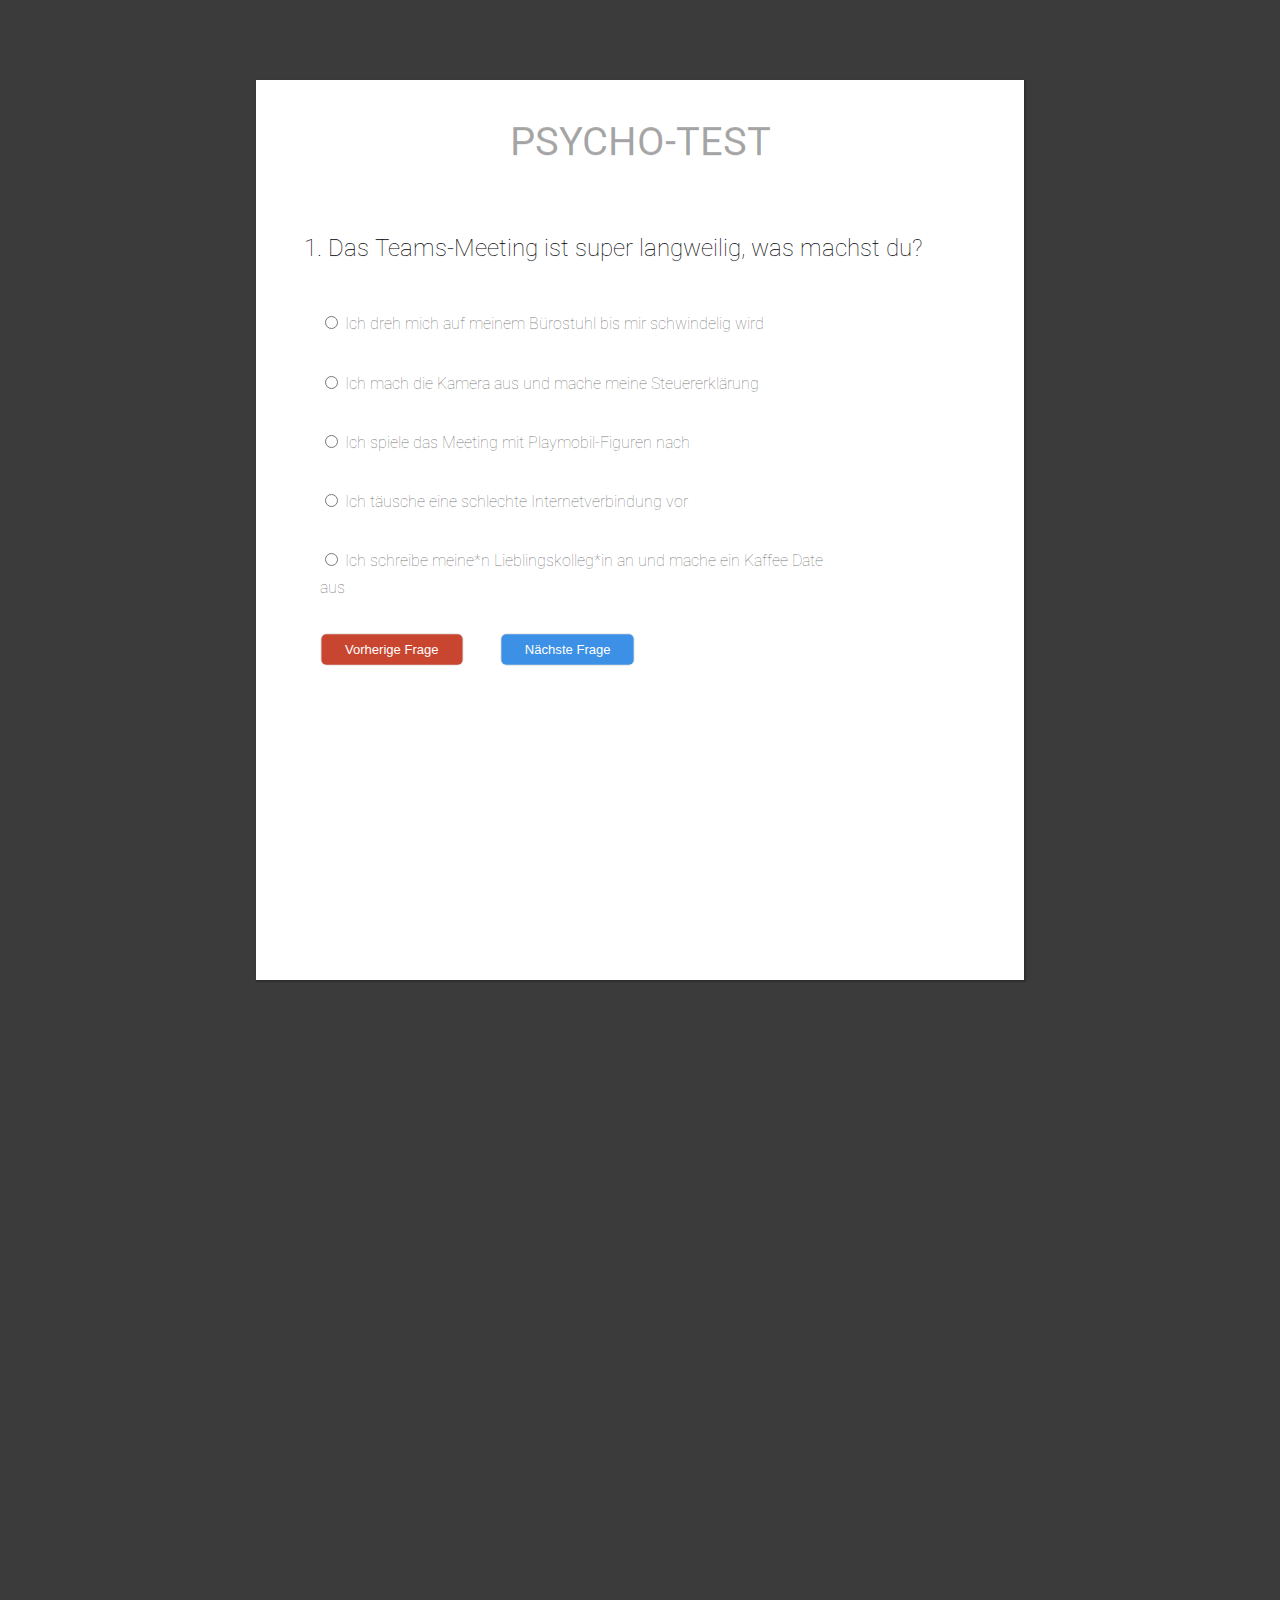
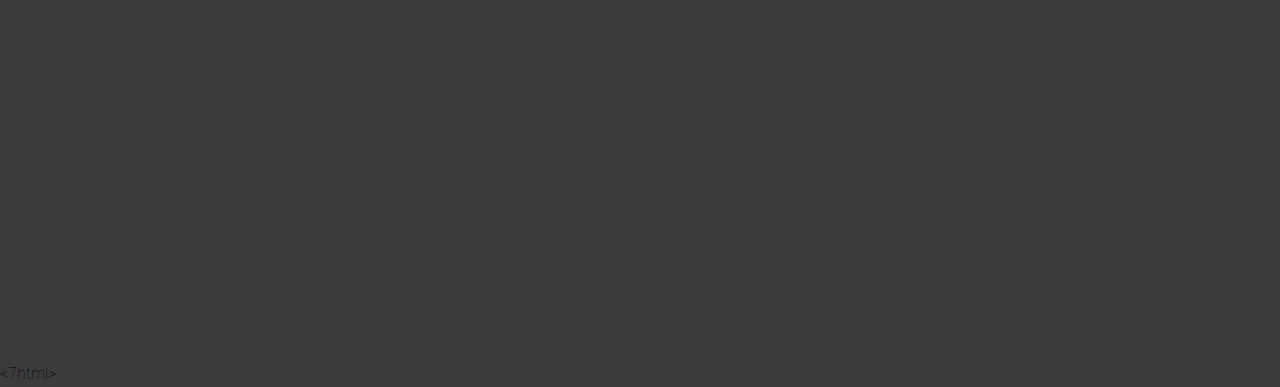
==== home.html @ 398917d9 "Initial commit" ====
<!DOCTYPE html>
<html lang="en">

<head>
    <title>Psycho-Test - Zu welchem ABC Circle gehörtst Du wirklich?</title>
    <link rel="stylesheet" href="main.css">
    <link href="https://fonts.googleapis.com/css?family=Roboto" rel="stylesheet">
</head>

<body>

    <div class="quiz-container">
        <div class="title">Psycho-Test</div>
        <div id="question" class="question"></div>
        <label class="option">
            <input type="radio" name="option" value="1" />
            <span class="option1"></span>
        </label>
        <label class="option">
            <input type="radio" name="option" value="2" />
            <span class="option2"></span>
        </label>
        <label class="option">
            <input type="radio" name="option" value="3" />
            <span class="option3"></span>
        </label>
        <label class="option">
            <input type="radio" name="option" value="4" />
            <span class="option4"></span>
        </label>
        <label class="option">
            <input type="radio" name="option" value="5" />
            <span class="option5"></span>
        </label>
        <!-- Buttons -->
        <div class="controls">
            <button class="previous">Vorherige Frage</button>
            <button class="next">Nächste Frage</button>
        </div>
    </div>

    <div class="result">

    </div>

    <script src=questions.js></script>
    <script src="main.js"></script>
</body>
<7html>
    
</7html>
---- main.css ----
html {
  box-sizing: border-box;
}
*,
*:before,
*:after {
  box-sizing: inherit;
}
body {
  margin: 0;
  padding: 0;
  font-family: "Roboto", sans-serif;
  font-weight: 100;
  line-height: 1.7rem;
  background: no-repeat #3B3B3B;
}
.quiz-container {
  box-shadow: 1px 1px 1px 1px rgba(0, 0, 0, 0.2);
  text-shadow: 1px 1px white;
  padding: 3rem;
  text-shadow: 0 1px #00000010;
  width: 60%;
  margin: 5rem auto;
  display: flex;
  flex-direction: column;
  background: #FFFFFF;
  min-height: 100vh;
}
.title {
  margin-top: 0;
  margin-bottom: 3rem;
  color: #00000050;
  font-weight: 400;
  font-size: 2.5rem;
  text-align: center;
  text-transform: uppercase;
}
.question {
  margin: 2rem 0;
  font-size: 1.5rem;
}
.option {
  padding: 1rem;
  color: #00000095;
  background: rgba(255, 255, 255, 0.1);
  width: 80%;
  border-radius: 5px;
  transition: all 0.3s;
}
.option:hover {
  background: rgba(255, 255, 255, 0.4);
}
.option input:checked .option {
  background: #08038c;
  color: #000;
}
.controls > * {
  margin: 1rem;
}
button {
  padding: 0.5rem 1.5rem;
  border: none;
  box-shadow: 0 0 0 1px rgba(0, 0, 0, 0.1);
  border-radius: 5px;
  font-weight: 300;
  color: white;
  outline: none;
  transform: scale(0.98);
  transition: all 0.2s;
}
button.previous {
  background: #c84630;
}
button.next {
  background: #3c91e6;
}
button.restart {
  background: #0cf574;
  color: #00000050;
  font-size: 2rem;
  margin-bottom: 1rem;
  transition: all 0.4s;
}
button.restart:hover {
  color: #00000098;
}
button:hover,
button:focus {
  transform: scale(1);
  font-weight: 500;
  box-shadow: 1px 1px 1px rgba(255, 255, 255, 0.5);
}
.result {
  display: flex;
  flex-direction: column;
  padding: 2rem;
  justify-content: center;
  align-items: center;
  text-align: center;
  font-size: 2.5rem;
  min-height: 100vh;
}
.final-score {
  color: #00000099;
}
.summary {
  font-size: 1rem;
  text-shadow: 1px 1px #ffffff50;
  color: #00000099;
  background: rgba(255, 255, 255, 0.4);
  border-radius: 5px;
  display: flex;
  flex-direction: column;
  align-items: flex-start;
  padding: 0 2rem;
  margin-bottom: 2rem;
}
.summary h1 {
  align-self: center;
}
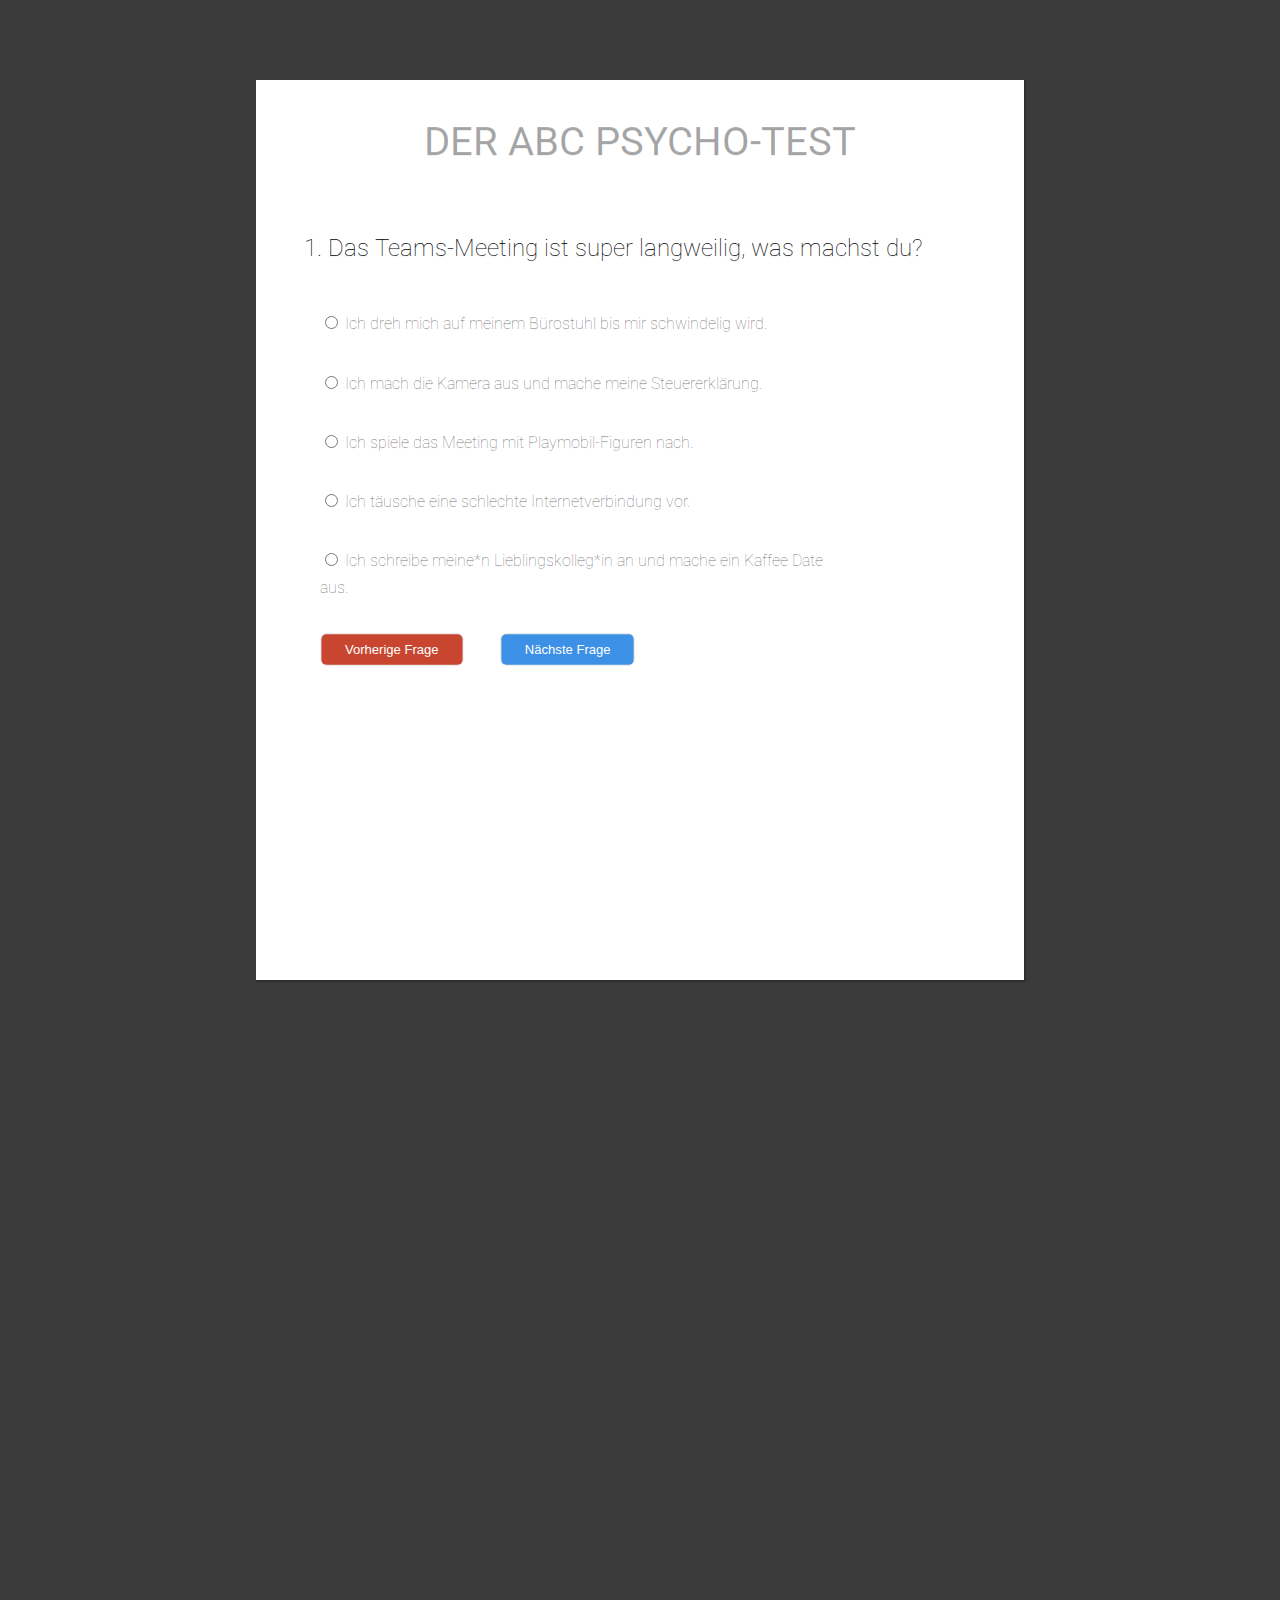
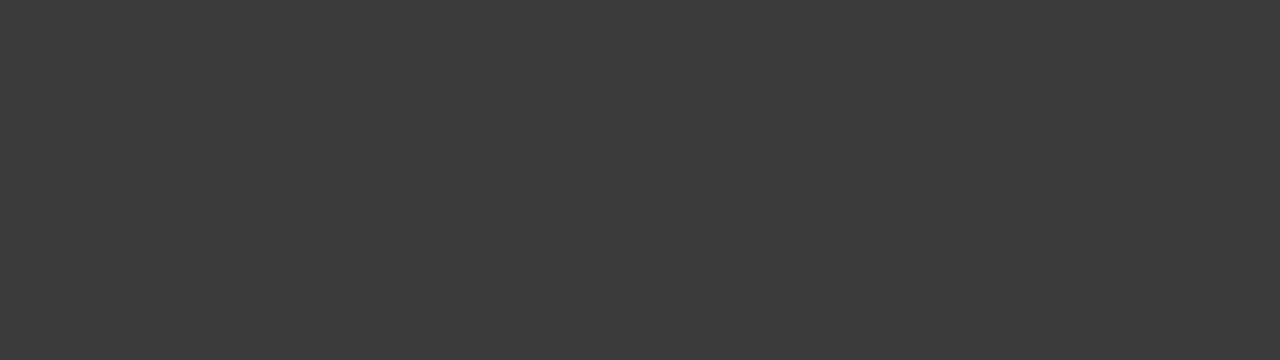
==== commit b92adb7b: "Remove index.html Fix questions Fix style sheets" ====
--- a/home.html
+++ b/home.html
@@ -2,7 +2,7 @@
 <html lang="en">
 
 <head>
-    <title>Psycho-Test - Zu welchem ABC Circle gehörtst Du wirklich?</title>
+    <title>ABC Psycho-Test - Zu welchem ABC Circle gehörtst Du wirklich?</title>
     <link rel="stylesheet" href="main.css">
     <link href="https://fonts.googleapis.com/css?family=Roboto" rel="stylesheet">
 </head>
@@ -10,7 +10,7 @@
 <body>
 
     <div class="quiz-container">
-        <div class="title">Psycho-Test</div>
+        <div class="title">Der ABC Psycho-Test</div>
         <div id="question" class="question"></div>
         <label class="option">
             <input type="radio" name="option" value="1" />
@@ -46,6 +46,4 @@
     <script src=questions.js></script>
     <script src="main.js"></script>
 </body>
-<7html>
-    
-</7html>+</html>
--- a/main.css
+++ b/main.css
@@ -103,6 +103,14 @@
 .final-score {
   color: #00000099;
 }
+.final-team {
+  display: flex;
+  flex-direction: column;
+  justify-content: center;
+  align-items: center;
+  text-align: center;
+  font-size: 2.5rem;
+}
 .summary {
   font-size: 1rem;
   text-shadow: 1px 1px #ffffff50;
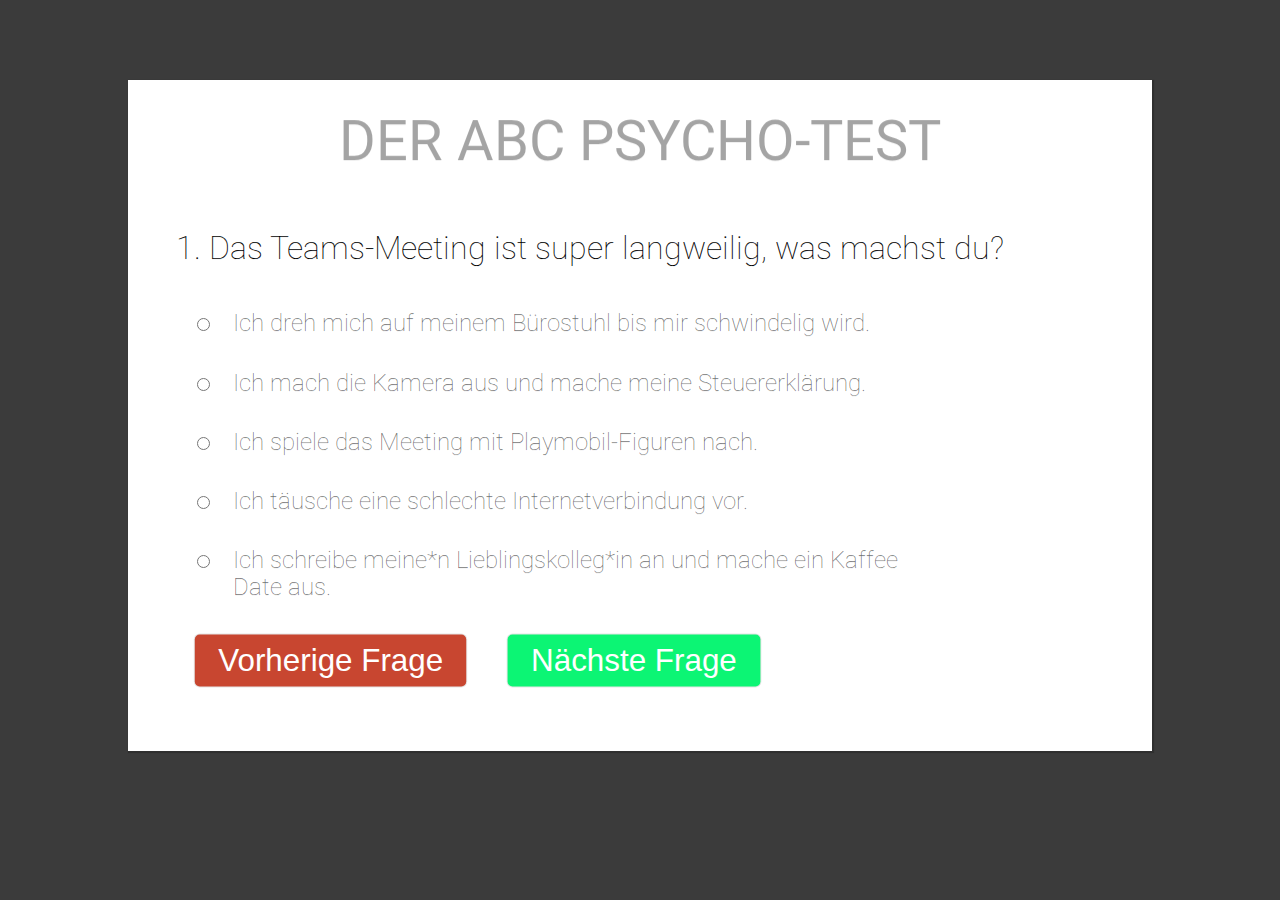
==== commit 51b520ac: "Fix CSS" ====
--- a/home.html
+++ b/home.html
@@ -2,6 +2,7 @@
 <html lang="en">
 
 <head>
+    <meta charset="UTF-8">
     <title>ABC Psycho-Test - Zu welchem ABC Circle gehörtst Du wirklich?</title>
     <link rel="stylesheet" href="main.css">
     <link href="https://fonts.googleapis.com/css?family=Roboto" rel="stylesheet">
@@ -13,24 +14,24 @@
         <div class="title">Der ABC Psycho-Test</div>
         <div id="question" class="question"></div>
         <label class="option">
-            <input type="radio" name="option" value="1" />
-            <span class="option1"></span>
+            <div style="display: flex;"><div><input type="radio" name="option" value="1" /></div>
+            <div style="padding-left: 20px;"><span class="option1"></span></div></div>
         </label>
         <label class="option">
-            <input type="radio" name="option" value="2" />
-            <span class="option2"></span>
+            <div style="display: flex;"><div><input type="radio" name="option" value="2" /></div>
+            <div style="padding-left: 20px;"><span class="option2"></span></div></div>
         </label>
         <label class="option">
-            <input type="radio" name="option" value="3" />
-            <span class="option3"></span>
+            <div style="display: flex;"><div><input type="radio" name="option" value="3" /></div>
+            <div style="padding-left: 20px;"><span class="option3"></span></div></div>
         </label>
         <label class="option">
-            <input type="radio" name="option" value="4" />
-            <span class="option4"></span>
+            <div style="display: flex;"><div><input type="radio" name="option" value="4" /></div>
+            <div style="padding-left: 20px;"><span class="option4"></span></div></div>
         </label>
         <label class="option">
-            <input type="radio" name="option" value="5" />
-            <span class="option5"></span>
+            <div style="display: flex;"><div><input type="radio" name="option" value="5" /></div>
+            <div style="padding-left: 20px;"><span class="option5"></span></div></div>
         </label>
         <!-- Buttons -->
         <div class="controls">
@@ -39,9 +40,7 @@
         </div>
     </div>
 
-    <div class="result">
-
-    </div>
+    <div class="result"></div>
 
     <script src=questions.js></script>
     <script src="main.js"></script>
--- a/main.css
+++ b/main.css
@@ -19,25 +19,26 @@
   text-shadow: 1px 1px white;
   padding: 3rem;
   text-shadow: 0 1px #00000010;
-  width: 60%;
+  width: 80%;
   margin: 5rem auto;
   display: flex;
   flex-direction: column;
   background: #FFFFFF;
-  min-height: 100vh;
+  /*min-height: 100vh;*/
 }
 .title {
   margin-top: 0;
   margin-bottom: 3rem;
   color: #00000050;
   font-weight: 400;
-  font-size: 2.5rem;
+  font-size: 3.5rem;
   text-align: center;
   text-transform: uppercase;
 }
 .question {
   margin: 2rem 0;
   font-size: 1.5rem;
+  font-size: 2rem;
 }
 .option {
   padding: 1rem;
@@ -45,6 +46,7 @@
   background: rgba(255, 255, 255, 0.1);
   width: 80%;
   border-radius: 5px;
+  font-size: 1.5rem;
   transition: all 0.3s;
 }
 .option:hover {
@@ -63,6 +65,7 @@
   box-shadow: 0 0 0 1px rgba(0, 0, 0, 0.1);
   border-radius: 5px;
   font-weight: 300;
+  font-size: 2rem;
   color: white;
   outline: none;
   transform: scale(0.98);
@@ -72,10 +75,10 @@
   background: #c84630;
 }
 button.next {
-  background: #3c91e6;
+  background: #0cf574;
 }
 button.restart {
-  background: #0cf574;
+  background: #3c91e6;
   color: #00000050;
   font-size: 2rem;
   margin-bottom: 1rem;
@@ -91,14 +94,14 @@
   box-shadow: 1px 1px 1px rgba(255, 255, 255, 0.5);
 }
 .result {
-  display: flex;
+  display: none;
   flex-direction: column;
   padding: 2rem;
   justify-content: center;
   align-items: center;
   text-align: center;
   font-size: 2.5rem;
-  min-height: 100vh;
+  /*min-height: 100vh;*/
 }
 .final-score {
   color: #00000099;
@@ -115,7 +118,7 @@
   font-size: 1rem;
   text-shadow: 1px 1px #ffffff50;
   color: #00000099;
-  background: rgba(255, 255, 255, 0.4);
+  background: rgba(255, 255, 255, 0.851);
   border-radius: 5px;
   display: flex;
   flex-direction: column;
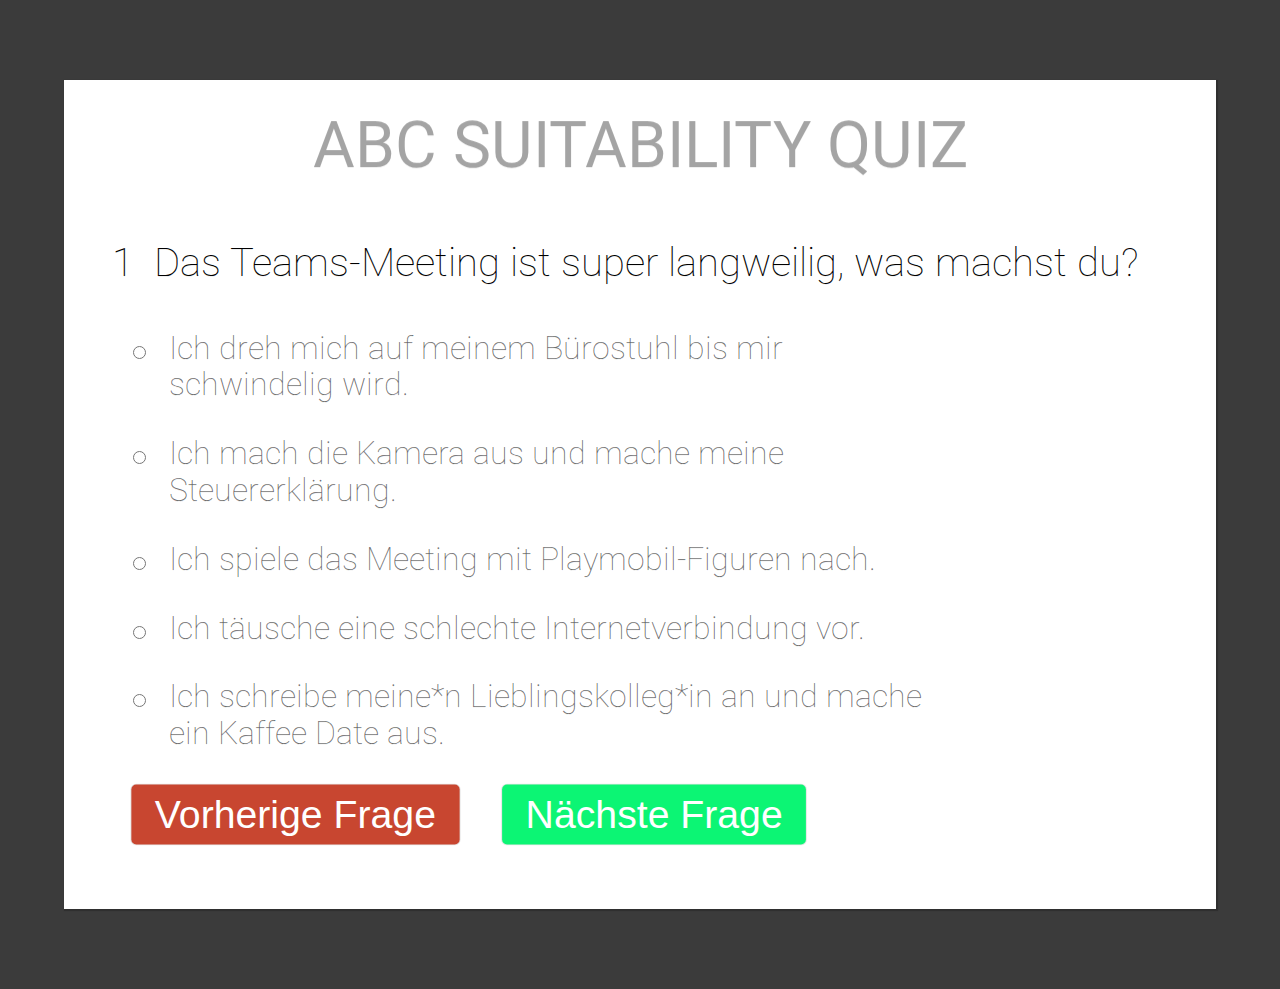
==== commit 50796938: "Fix layout" ====
--- a/home.html
+++ b/home.html
@@ -3,7 +3,7 @@
 
 <head>
     <meta charset="UTF-8">
-    <title>ABC Psycho-Test - Zu welchem ABC Circle gehörtst Du wirklich?</title>
+    <title>ABC Suitability Quiz - Zu welchem ABC Circle gehörtst Du wirklich?</title>
     <link rel="stylesheet" href="main.css">
     <link href="https://fonts.googleapis.com/css?family=Roboto" rel="stylesheet">
 </head>
@@ -11,27 +11,27 @@
 <body>
 
     <div class="quiz-container">
-        <div class="title">Der ABC Psycho-Test</div>
-        <div id="question" class="question"></div>
+        <div class="title">ABC Suitability Quiz</div>
+        <div style="display: flex;"><div id="questionNumber" class="question"></div><div id="questionText" class="question" style="padding-left: 20px;"></div></div>
         <label class="option">
             <div style="display: flex;"><div><input type="radio" name="option" value="1" /></div>
-            <div style="padding-left: 20px;"><span class="option1"></span></div></div>
+            <div style="padding-left: 20px;"><span id="option1"></span></div></div>
         </label>
         <label class="option">
             <div style="display: flex;"><div><input type="radio" name="option" value="2" /></div>
-            <div style="padding-left: 20px;"><span class="option2"></span></div></div>
+            <div style="padding-left: 20px;"><span id="option2"></span></div></div>
         </label>
         <label class="option">
             <div style="display: flex;"><div><input type="radio" name="option" value="3" /></div>
-            <div style="padding-left: 20px;"><span class="option3"></span></div></div>
+            <div style="padding-left: 20px;"><span id="option3"></span></div></div>
         </label>
         <label class="option">
             <div style="display: flex;"><div><input type="radio" name="option" value="4" /></div>
-            <div style="padding-left: 20px;"><span class="option4"></span></div></div>
+            <div style="padding-left: 20px;"><span id="option4"></span></div></div>
         </label>
         <label class="option">
             <div style="display: flex;"><div><input type="radio" name="option" value="5" /></div>
-            <div style="padding-left: 20px;"><span class="option5"></span></div></div>
+            <div style="padding-left: 20px;"><span id="option5"></span></div></div>
         </label>
         <!-- Buttons -->
         <div class="controls">
--- a/main.css
+++ b/main.css
@@ -11,7 +11,7 @@
   padding: 0;
   font-family: "Roboto", sans-serif;
   font-weight: 100;
-  line-height: 1.7rem;
+  line-height: 2.3rem;
   background: no-repeat #3B3B3B;
 }
 .quiz-container {
@@ -19,7 +19,7 @@
   text-shadow: 1px 1px white;
   padding: 3rem;
   text-shadow: 0 1px #00000010;
-  width: 80%;
+  width: 90%;
   margin: 5rem auto;
   display: flex;
   flex-direction: column;
@@ -31,14 +31,14 @@
   margin-bottom: 3rem;
   color: #00000050;
   font-weight: 400;
-  font-size: 3.5rem;
+  font-size: 4rem;
+  line-height: 2.3rem;
   text-align: center;
   text-transform: uppercase;
 }
 .question {
   margin: 2rem 0;
-  font-size: 1.5rem;
-  font-size: 2rem;
+  font-size: 2.5rem;
 }
 .option {
   padding: 1rem;
@@ -46,7 +46,7 @@
   background: rgba(255, 255, 255, 0.1);
   width: 80%;
   border-radius: 5px;
-  font-size: 1.5rem;
+  font-size: 2rem;
   transition: all 0.3s;
 }
 .option:hover {
@@ -65,7 +65,7 @@
   box-shadow: 0 0 0 1px rgba(0, 0, 0, 0.1);
   border-radius: 5px;
   font-weight: 300;
-  font-size: 2rem;
+  font-size: 2.5rem;
   color: white;
   outline: none;
   transform: scale(0.98);
@@ -129,3 +129,7 @@
 .summary h1 {
   align-self: center;
 }
+
+#id {
+  padding-right:50px;
+}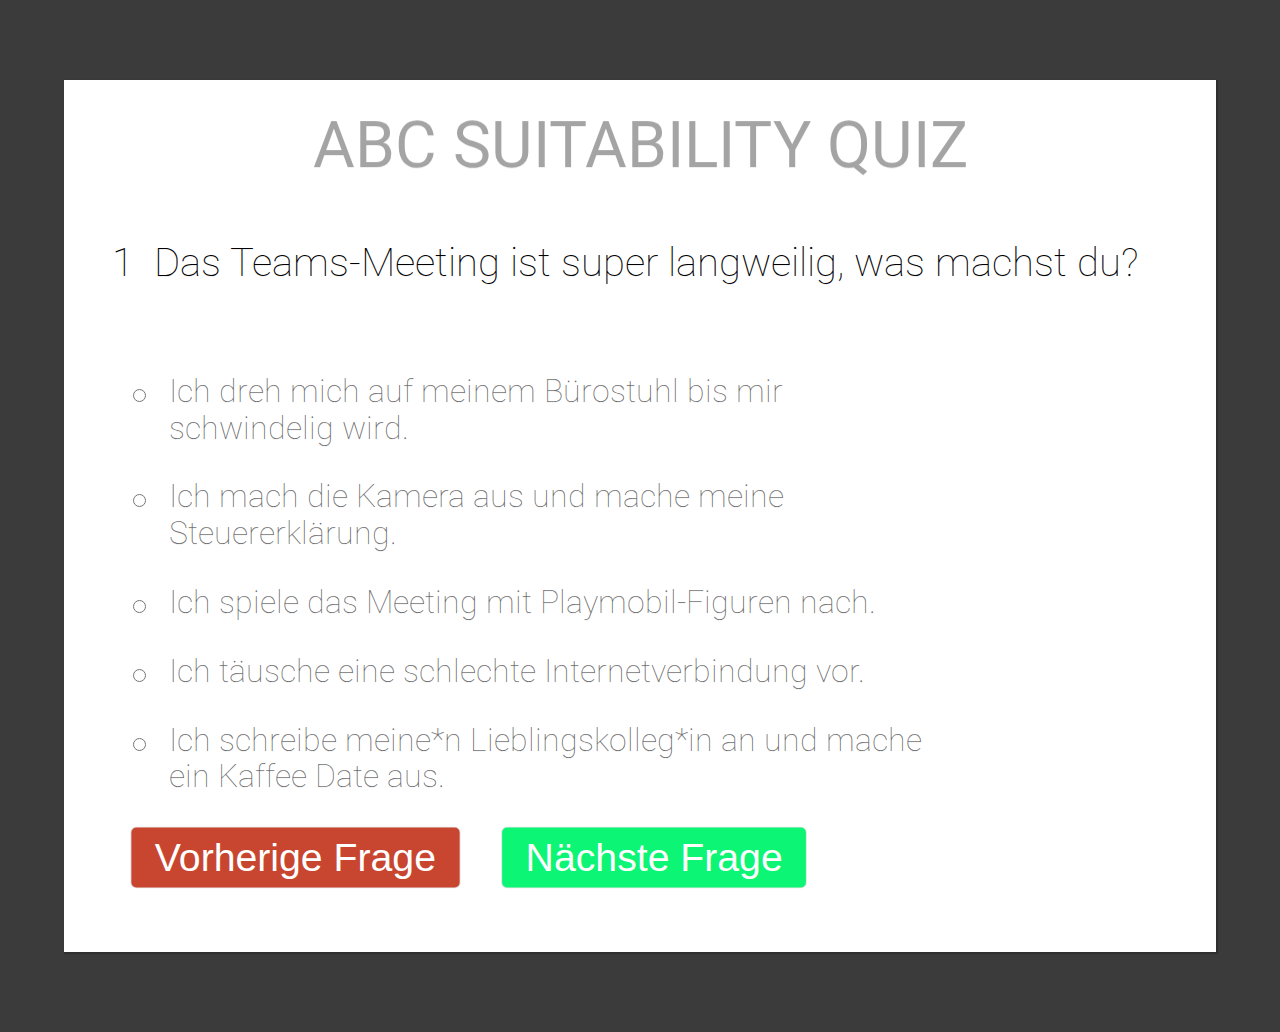
==== commit 34aea39a: "Fix layout" ====
--- a/home.html
+++ b/home.html
@@ -12,7 +12,7 @@
 
     <div class="quiz-container">
         <div class="title">ABC Suitability Quiz</div>
-        <div style="display: flex;"><div id="questionNumber" class="question"></div><div id="questionText" class="question" style="padding-left: 20px;"></div></div>
+        <div style="display: flex; height:9em"><div id="questionNumber" class="question"></div><div id="questionText" class="question" style="padding-left: 20px;"></div></div>
         <label class="option">
             <div style="display: flex;"><div><input type="radio" name="option" value="1" /></div>
             <div style="padding-left: 20px;"><span id="option1"></span></div></div>
